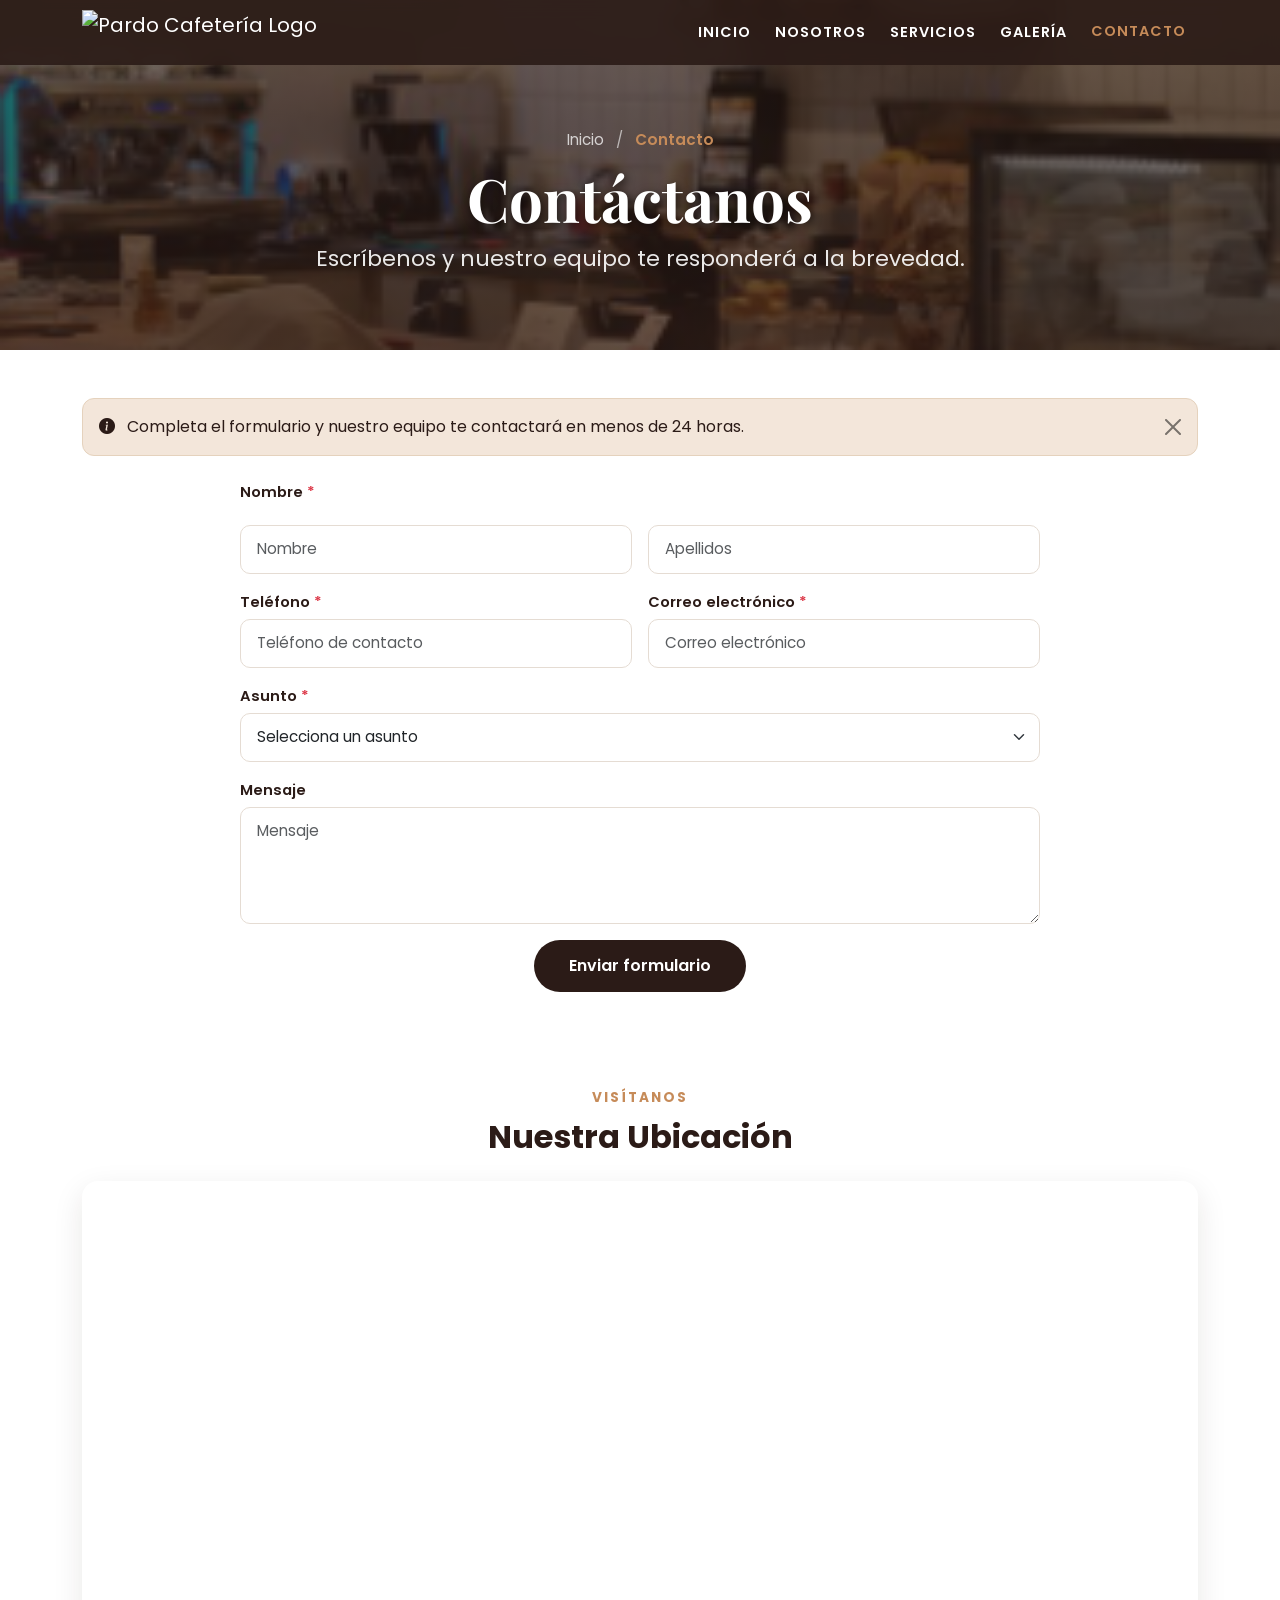
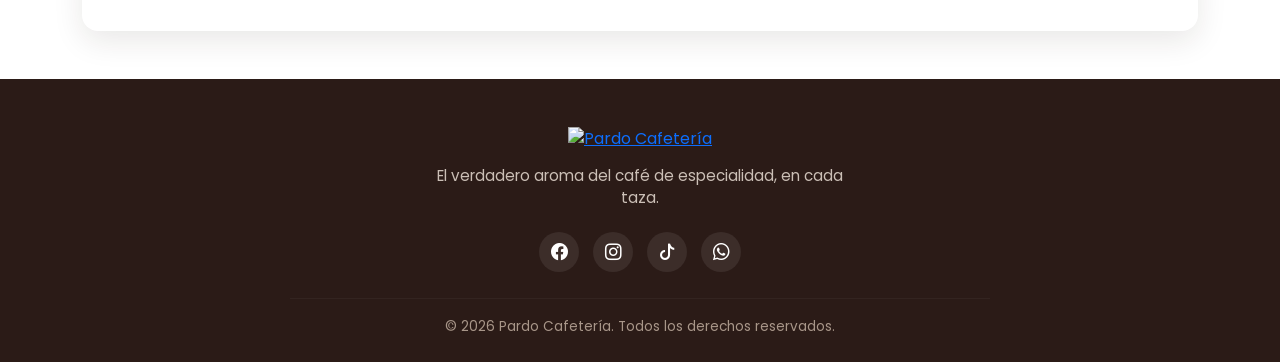
==== contacto.html @ a7fa4134 "Add files via upload" ====
<!DOCTYPE html>
<html lang="es">

<head>
    <meta charset="UTF-8">
    <meta name="viewport" content="width=device-width, initial-scale=1.0">
    <title>Contacto</title>

    <link href="https://cdn.jsdelivr.net/npm/bootstrap@5.3.3/dist/css/bootstrap.min.css" rel="stylesheet">
    <link rel="stylesheet" href="https://cdn.jsdelivr.net/npm/bootstrap-icons@1.11.3/font/bootstrap-icons.min.css">
    <link
        href="https://fonts.googleapis.com/css2?family=Playfair+Display:wght@700&family=Poppins:wght@300;400;600&display=swap"
        rel="stylesheet">
    <link rel="stylesheet" href="style.css">
</head>

<body>

    <!-- 1. ENCABEZADO Y NAVEGACIÓN -->
    <header>
        <nav class="navbar navbar-expand-lg navbar-dark fixed-top pardo-navbar">
            <div class="container">
                <a class="navbar-brand d-flex align-items-center" href="index.html">
                    <img src="Img1.png" alt="Pardo Cafetería Logo" class="logo-img me-2">
                </a>

                <button class="navbar-toggler" type="button" data-bs-toggle="collapse" data-bs-target="#navbarNav">
                    <span class="navbar-toggler-icon"></span>
                </button>

                <div class="collapse navbar-collapse justify-content-end" id="navbarNav">
                    <ul class="navbar-nav align-items-center">
                        <li class="nav-item">
                            <a class="nav-link" href="index.html">INICIO</a>
                        </li>
                        <li class="nav-item">
                            <a class="nav-link" href="nosotros.html">NOSOTROS</a>
                        </li>
                        <li class="nav-item">
                            <a class="nav-link" href="servicios.html">SERVICIOS</a>
                        </li>
                        <li class="nav-item">
                            <a class="nav-link" href="galeria.html">GALERÍA</a>
                        </li>
                        <li class="nav-item">
                            <a class="nav-link active" href="contacto.html">CONTACTO</a>
                        </li>
                    </ul>
                </div>
            </div>
        </nav>
    </header>

    <main>

        <!-- MINI-HERO: CONTACTO -->
        <section class="page-hero" style="background-image: url('contacto.png');">
            <div class="page-hero-overlay"></div>
            <div class="page-hero-content">
                <p class="page-hero-breadcrumb">
                    <a href="index.html">Inicio</a>
                    <span class="separador">/</span>
                    <span class="actual">Contacto</span>
                </p>
                <h1 class="page-hero-title">Contáctanos</h1>
                <p class="page-hero-subtitle">
                    Escríbenos y nuestro equipo te responderá a la brevedad.
                </p>
            </div>
        </section>

        <!-- FORMULARIO DE CONTACTO -->
        <section class="contacto-section py-5">
            <div class="container">

                <!-- ALERT INFORMATIVO -->
                <div class="alert alert-dismissible contacto-alert-info mb-4" role="alert">
                    <i class="bi bi-info-circle-fill me-2"></i>
                    Completa el formulario y nuestro equipo te contactará en menos de 24 horas.
                    <button type="button" class="btn-close" data-bs-dismiss="alert" aria-label="Cerrar"></button>
                </div>

                <form class="contacto-form" id="formContacto">
                    <div class="row g-3">

                        <div class="col-12">
                            <label class="form-label">Nombre <span class="text-danger">*</span></label>
                        </div>
                        <div class="col-md-6">
                            <input type="text" class="form-control contacto-input" placeholder="Nombre" required>
                        </div>
                        <div class="col-md-6">
                            <input type="text" class="form-control contacto-input" placeholder="Apellidos">
                        </div>

                        <div class="col-md-6">
                            <label class="form-label">Teléfono <span class="text-danger">*</span></label>
                            <input type="tel" class="form-control contacto-input" placeholder="Teléfono de contacto" required>
                        </div>

                        <div class="col-md-6">
                            <label class="form-label">Correo electrónico <span class="text-danger">*</span></label>
                            <input type="email" class="form-control contacto-input" placeholder="Correo electrónico" required>
                        </div>

                        <div class="col-12">
                            <label class="form-label">Asunto <span class="text-danger">*</span></label>
                            <select class="form-select contacto-input" required>
                                <option value="" selected disabled>Selecciona un asunto</option>
                                <option>Consulta general</option>
                                <option>Reservas y eventos</option>
                                <option>Cursos de barismo</option>
                                <option>Trabaja con nosotros</option>
                                <option>Otro</option>
                            </select>
                        </div>

                        <div class="col-12">
                            <label class="form-label">Mensaje</label>
                            <textarea class="form-control contacto-input" rows="4" placeholder="Mensaje"></textarea>
                        </div>

                        <div class="col-12 mt-3 text-center">
                            <button type="submit" class="btn contacto-submit-btn" id="btnEnviarForm">
                                <span id="btnEnviarTexto">Enviar formulario</span>
                                <span class="spinner-border spinner-border-sm ms-2 d-none" id="btnEnviarSpinner" role="status" aria-hidden="true"></span>
                            </button>
                        </div>

                    </div>
                </form>

            </div>
        </section>

        <!-- TOAST DE CONFIRMACIÓN -->
        <div class="toast-container position-fixed bottom-0 end-0 p-3" style="z-index: 1100;">
            <div id="toastContacto" class="toast align-items-center text-white contacto-toast border-0" role="alert" aria-live="assertive" aria-atomic="true">
                <div class="d-flex">
                    <div class="toast-body">
                        <i class="bi bi-check-circle-fill me-2"></i>
                        ¡Mensaje enviado! Te responderemos pronto.
                    </div>
                    <button type="button" class="btn-close btn-close-white me-2 m-auto" data-bs-dismiss="toast" aria-label="Cerrar"></button>
                </div>
            </div>
        </div>


        <!-- MAPA / UBICACIÓN -->
        <section class="mapa-section py-5">
            <div class="container text-center mb-4">
                <p class="equipo-eyebrow">VISÍTANOS</p>
                <h2 class="equipo-titulo">Nuestra Ubicación</h2>
            </div>

            <div class="container">
                <div class="mapa-wrap">
                    <iframe src="https://www.google.com/maps?q=Av.+Principal+123,+Ciudad&output=embed" width="100%"
                        height="450" style="border:0;" allowfullscreen="" loading="lazy"
                        referrerpolicy="no-referrer-when-downgrade">
                    </iframe>
                </div>
            </div>
        </section>





    </main>

    <!-- 3. PIE DE PÁGINA (FOOTER) -->
    <footer class="pardo-footer pt-5 pb-4">
        <div class="container text-center">
            <a href="index.html" class="footer-logo-link">
                <img src="Img1.png" alt="Pardo Cafetería" class="footer-logo-img">
            </a>

            <p class="footer-tagline">El verdadero aroma del café de especialidad, en cada taza.</p>

            <div class="footer-social">
                <a href="#" aria-label="Facebook"><i class="bi bi-facebook"></i></a>
                <a href="#" aria-label="Instagram"><i class="bi bi-instagram"></i></a>
                <a href="#" aria-label="TikTok"><i class="bi bi-tiktok"></i></a>
                <a href="#" aria-label="WhatsApp"><i class="bi bi-whatsapp"></i></a>
            </div>

            <hr class="footer-divider">

            <p class="footer-copy mb-0">&copy; 2026 Pardo Cafetería. Todos los derechos reservados.</p>
        </div>
    </footer>

    <!-- BOTÓN  -->
    <button type="button" id="btnSubirArriba" aria-label="Subir arriba">
        <i class="bi bi-arrow-up"></i>
    </button>

    <script src="https://code.jquery.com/jquery-3.7.1.min.js"></script>
    <script src="https://cdn.jsdelivr.net/npm/bootstrap@5.3.3/dist/js/bootstrap.bundle.min.js"></script>
    <script src="script.js"></script>
</body>

</html>
---- style.css ----
/* 
   1. VARIABLES DE COLOR Y FUENTES 
 */
:root {
    --pardo-oscuro: #2b1b17;       /* Tono café tostado oscuro */
    --pardo-marron: #5c3a21;       /* Tono café intermedio */
    --pardo-claro: #c68b59;        /* Tono caramelo / marrón claro */
    --pardo-hover: #a06d42;        /* Tono café al pasar el mouse */
    --pardo-crema: #fdfaf6;        /* Fondo crema suave */
    --fuente-titulo: 'Playfair Display', serif;
    --fuente-cuerpo: 'Poppins', sans-serif;
}

/* Estilos Generales */
body {
    font-family: var(--fuente-cuerpo);
    background-color: var(--pardo-crema);
    color: #333333;
}

/* 
   2. BARRA DE NAVEGACIÓN (NAVBAR)
 */
.pardo-navbar {
    background-color: rgba(43, 27, 23, 0.9) !important;
    backdrop-filter: blur(8px);
    transition: all 0.3s ease;
    box-shadow: 0 2px 10px rgba(0, 0, 0, 0.3);
    padding: 5px 0;
}

.logo-img {
    height: 45px;
    width: auto;
    object-fit: contain;
    transition: transform 0.3s ease;
}

.logo-img:hover {
    transform: scale(1.05);
}

.navbar-dark .navbar-nav .nav-link {
    color: #ffffff;
    font-weight: 600;
    font-size: 0.9rem;
    letter-spacing: 1px;
    padding: 5px 12px;
    transition: all 0.3s ease;
}

.navbar-dark .navbar-nav .nav-link:hover,
.navbar-dark .navbar-nav .nav-link.active {
    color: var(--pardo-claro) !important;
    transform: translateY(-1px);
}

.navbar {
    border-bottom: none !important;
    box-shadow: none !important;
}

/* 
   3. SECCIÓN CARRUSEL (HERO)
 */
.hero-slide {
    min-height: clamp(560px, 75vh, 680px);
    background-size: cover;
    background-position: center;
    position: relative;
    padding-top: 0;
    margin-top: 0;
}

.hero-overlay {
    position: absolute;
    top: 0;
    left: 0;
    width: 100%;
    height: 100%;
    background: linear-gradient(135deg, rgba(0, 0, 0, 0.75) 0%, rgba(43, 27, 23, 0.55) 100%);
    z-index: 1;
}

.hero-slide .container {
    z-index: 2;
    align-items: center !important;
    align-items: safe center !important;
    padding-top: 190px;
    padding-bottom: 40px;
}

.hero-title {
    font-family: var(--fuente-titulo);
    text-shadow: 2px 2px 8px rgba(0, 0, 0, 0.8);
    animation: fadeInDown 1s ease-in-out;
    font-size: clamp(2.3rem, 5vw, 4rem) !important;
    line-height: 1.15;
    margin-bottom: 0.75rem;
}

.hero-subtitle {
    font-weight: 300;
    text-shadow: 1px 1px 5px rgba(0, 0, 0, 0.8);
    font-size: 1.05rem;
    max-width: 600px;
}

.text-pardo-highlight {
    color: var(--pardo-claro);
}

.carousel {
    margin-top: 0;
}

.carousel-indicators [data-bs-target] {
    width: 35px;
    height: 4px;
    border-radius: 2px;
    background-color: rgba(255, 255, 255, 0.5);
    border: none;
    transition: all 0.3s ease;
}

.carousel-indicators .active {
    background-color: var(--pardo-claro);
    width: 50px;
}

.carousel-control-prev-icon,
.carousel-control-next-icon {
    filter: drop-shadow(0px 0px 3px rgba(0,0,0,0.8));
}

/* 
   4. BOTONES PERSONALIZADOS
 */
.btn-pardo-primary {
    background-color: var(--pardo-claro);
    color: #ffffff;
    border: 2px solid var(--pardo-claro);
    font-weight: 600;
    border-radius: 30px;
    padding: 12px 32px;
    transition: all 0.3s ease;
    box-shadow: 0 4px 15px rgba(198, 139, 89, 0.3);
}

.btn-pardo-primary:hover {
    background-color: var(--pardo-hover);
    border-color: var(--pardo-hover);
    color: #ffffff;
    transform: translateY(-3px);
    box-shadow: 0 6px 20px rgba(198, 139, 89, 0.5);
}

.btn-pardo-secondary {
    background-color: transparent;
    color: #ffffff;
    border: 2px solid var(--pardo-claro);
    font-weight: 600;
    border-radius: 30px;
    padding: 12px 32px;
    transition: all 0.3s ease;
}

.btn-pardo-secondary:hover {
    background-color: var(--pardo-claro);
    color: #ffffff;
    transform: translateY(-3px);
}

/* 
   5. PIE DE PÁGINA (FOOTER)
 */
footer {
    background-color: var(--pardo-oscuro) !important;
}

footer a {
    transition: color 0.3s ease;
}

footer a:hover {
    color: var(--pardo-claro) !important;
}

/*   6. ANIMACIONES CSS 
 */
@keyframes fadeInDown {
    from {
        opacity: 0;
        transform: translateY(-30px);
    }
    to {
        opacity: 1;
        transform: translateY(0);
    }
}

/* 
   7. ADAPTACIÓN RESPONSIVA 
 */
@media (max-width: 768px) {
    .hero-title {
        font-size: 2.2rem !important;
    }

    .hero-subtitle {
        font-size: 1rem !important;
    }

    .btn-pardo-primary,
    .btn-pardo-secondary {
        width: 100%;
        text-align: center;
    }
}

/* 
   8. SECCIÓN DE ESTADÍSTICAS
 */
.stats-section {
    background-color: var(--pardo-crema);
}

.stat-icon {
    font-size: 2.5rem;
    color: var(--pardo-claro);
    margin-bottom: 12px;
    display: block;
}

.stat-number {
    font-family: var(--fuente-titulo);
    font-weight: 700;
    color: var(--pardo-oscuro);
    font-size: 2.2rem;
    margin-bottom: 4px;
}

.stat-label {
    color: #555;
    font-size: 0.95rem;
    margin-bottom: 0;
}

/* 
   9. SECCIÓN "DEL GRANO A TU TAZA"
 */
.grano-titulo {
    font-family: var(--fuente-titulo);
    font-weight: 700;
    color: var(--pardo-oscuro);
    font-size: 2.2rem;
}

.grano-subtitulo {
    color: #666;
    max-width: 500px;
    margin: 0 auto;
}

.grano-card {
    position: relative;
    overflow: hidden;
    border-radius: 16px;
    aspect-ratio: 1 / 1;
    cursor: pointer;
}

.grano-card img {
    width: 100%;
    height: 100%;
    object-fit: cover;
    transition: transform 0.4s ease;
}

.grano-card:hover img {
    transform: scale(1.08);
}

.grano-overlay {
    position: absolute;
    inset: 0;
    background: linear-gradient(180deg, rgba(43,27,23,0.15) 0%, rgba(43,27,23,0.85) 100%);
    display: flex;
    flex-direction: column;
    align-items: center;
    justify-content: center;
    gap: 14px;
    opacity: 0;
    transition: opacity 0.35s ease;
    text-align: center;
    padding: 15px;
}

.grano-card:hover .grano-overlay {
    opacity: 1;
}

.grano-nombre {
    color: #ffffff;
    font-weight: 700;
    letter-spacing: 1px;
    font-size: 1.1rem;
    margin: 0;
}

.btn-grano-cta {
    background-color: var(--pardo-crema);
    color: var(--pardo-oscuro);
    border: none;
    border-radius: 30px;
    padding: 8px 20px;
    font-weight: 600;
    font-size: 0.85rem;
    letter-spacing: 0.5px;
    transition: all 0.3s ease;
}

.btn-grano-cta:hover {
    background-color: var(--pardo-claro);
    color: #ffffff;
}

/* 
   10. SECCIÓN 
 */
.video-placeholder {
    background-color: #1a1a1a;
    border-radius: 16px;
    aspect-ratio: 16 / 9;
    position: relative;
    display: flex;
    align-items: center;
    gap: 20px;
    padding: 30px;
    color: #ffffff;
}

.video-placeholder-icon {
    flex-shrink: 0;
    width: 55px;
    height: 55px;
    border: 2px solid #888;
    border-radius: 50%;
    display: flex;
    align-items: center;
    justify-content: center;
    font-size: 1.6rem;
    color: #ccc;
}

.video-placeholder-link {
    color: #ffffff;
    font-weight: 700;
    font-size: 1.2rem;
    text-decoration: underline;
}

.video-placeholder-error {
    color: #ddd;
    margin: 10px 0 2px;
    font-size: 0.95rem;
}

.video-placeholder-desc {
    color: #bbb;
    font-size: 0.9rem;
    margin: 0;
}

.video-play-btn {
    position: absolute;
    bottom: 15px;
    right: 15px;
    background-color: rgba(255,255,255,0.15);
    border: none;
    border-radius: 8px;
    width: 40px;
    height: 40px;
    color: #ccc;
    font-size: 1.2rem;
    display: flex;
    align-items: center;
    justify-content: center;
}

@media (max-width: 767px) {
    .video-placeholder {
        flex-direction: column;
        text-align: center;
        padding: 20px;
    }
}

/* 
   11. MINI-HERO 
 */
.page-hero {
    position: relative;
    min-height: 350px;
    background-size: cover;
    background-position: center;
    display: flex;
    align-items: center;
    justify-content: center;
    text-align: center;
    color: #ffffff;
}

.page-hero-overlay {
    position: absolute;
    inset: 0;
    background: linear-gradient(180deg, rgba(43,27,23,0.55) 0%, rgba(43,27,23,0.75) 100%);
}

.page-hero-content {
    position: relative;
    z-index: 2;
    padding-top: 70px;
}

.page-hero-breadcrumb {
    font-size: 0.95rem;
    margin-bottom: 10px;
}

.page-hero-breadcrumb a {
    color: #ffffff;
    text-decoration: none;
    opacity: 0.75;
}

.page-hero-breadcrumb a:hover {
    opacity: 1;
    color: var(--pardo-claro);
}

.page-hero-breadcrumb .separador {
    margin: 0 8px;
    opacity: 0.6;
}

.page-hero-breadcrumb .actual {
    color: var(--pardo-claro);
    font-weight: 600;
}

.page-hero-title {
    font-family: var(--fuente-titulo);
    font-weight: 700;
    font-size: 60px;
    text-shadow: 2px 2px 8px rgba(0,0,0,0.6);
}

.page-hero-subtitle {
    font-size: 22px;
    opacity: 0.9;
}

/* NOSOTROS */

.about {
    display: flex;
    align-items: center;
    justify-content: space-between;
    margin-top: 95px;
    gap: 50px;
    max-width: 1200px;
    margin: 100px auto;
    padding: 0 40px;
}

.about-container {
    display: flex;
    align-items: center;
    gap: 50px;
}

.about-img {
    flex: 1;
}
.about-img img {
    width: 100%;
    max-width: 900px;
    border-radius: 10px;
}

.about-text {
    max-width: 600px;
    flex: 1;
}

.about-subtitle {
    color: #6b3e2e;
    font-weight: bold;
    letter-spacing: 2px;
}

.about-title {
    font-size: 45px;
    margin: 10px 0 20px;
}

.about-text p {
    color: #555;
    line-height: 1.7;
    margin-bottom: 15px;
}

/* 
   12. MISIÓN Y VISIÓN
 */
.mv-section {
    display: flex;
    flex-wrap: wrap;
    min-height: 500px;
}

.mv-text {
    flex: 1 1 50%;
    background-color: var(--pardo-marron);
    color: #ffffff;
    display: flex;
    flex-direction: column;
    justify-content: center;
    gap: 40px;
    padding: 60px 80px;
}

.mv-titulo {
    font-family: var(--fuente-titulo);
    font-weight: 700;
    font-size: 2.2rem;
    margin-bottom: 15px;
    position: relative;
    padding-bottom: 15px;
}

.mv-titulo::after {
    content: "";
    position: absolute;
    bottom: 0;
    left: 0;
    width: 60px;
    height: 3px;
    background-color: var(--pardo-claro);
}

.mv-parrafo {
    font-weight: 300;
    line-height: 1.8;
    opacity: 0.9;
    margin-bottom: 0;
}

.mv-img {
    flex: 1 1 50%;
    min-height: 400px;
}

.mv-img img {
    width: 100%;
    height: 100%;
    object-fit: cover;
    display: block;
}

@media (max-width: 768px) {
    .mv-text {
        padding: 50px 30px;
    }

    .mv-titulo {
        font-size: 1.8rem;
    }
}

/* 
   13. NUESTRO EQUIPO
 */
.equipo-eyebrow {
    color: var(--pardo-claro);
    font-weight: 700;
    letter-spacing: 2px;
    font-size: 0.85rem;
    margin-bottom: 10px;
}

.equipo-titulo {
    color: var(--pardo-oscuro);
    font-weight: 700;
    font-size: 2rem;
    max-width: 650px;
    margin: 0 auto;
}

.equipo-card {
    background-color: #ffffff;
    border-radius: 18px;
    box-shadow: 0 4px 20px rgba(43, 27, 23, 0.08);
    padding: 35px 20px 25px;
    text-align: center;
    height: 100%;
    transition: transform 0.3s ease, box-shadow 0.3s ease;
}

.equipo-card:hover {
    transform: translateY(-6px);
    box-shadow: 0 10px 25px rgba(43, 27, 23, 0.15);
}

.equipo-foto {
    width: 140px;
    height: 140px;
    margin: 0 auto 20px;
    border-radius: 50%;
    overflow: hidden;
}

.equipo-foto img {
    width: 100%;
    height: 100%;
    object-fit: cover;
}

.equipo-nombre {
    font-weight: 700;
    color: var(--pardo-oscuro);
    margin-bottom: 2px;
}

.equipo-cargo {
    color: #777;
    font-size: 0.92rem;
    margin-bottom: 18px;
}

.equipo-info-btn {
    width: 34px;
    height: 34px;
    border-radius: 50%;
    border: 1.5px solid var(--pardo-claro);
    background-color: transparent;
    color: var(--pardo-claro);
    font-style: italic;
    font-weight: 700;
    display: inline-flex;
    align-items: center;
    justify-content: center;
    transition: all 0.3s ease;
}

.equipo-info-btn:hover {
    background-color: var(--pardo-claro);
    color: #ffffff;
}

/* 
   14. POPOVER "ESPECIALIDAD" (Equipo)
 */
.equipo-info-wrap {
    position: relative;
    display: inline-block;
}

.equipo-popover {
    position: absolute;
    bottom: calc(100% + 12px);
    left: 50%;
    transform: translateX(-50%) translateY(8px);
    width: 240px;
    background-color: #ffffff;
    border-radius: 10px;
    box-shadow: 0 8px 25px rgba(43, 27, 23, 0.2);
    text-align: left;
    opacity: 0;
    visibility: hidden;
    pointer-events: none;
    transition: all 0.25s ease;
    z-index: 10;
    overflow: hidden;
}

.equipo-info-wrap:hover .equipo-popover {
    opacity: 1;
    visibility: visible;
    transform: translateX(-50%) translateY(0);
}

.equipo-popover-titulo {
    background-color: #f0ebe6;
    color: var(--pardo-oscuro);
    font-weight: 700;
    font-size: 0.9rem;
    padding: 10px 16px;
    margin: 0;
}

.equipo-popover-texto {
    color: #555;
    font-size: 0.88rem;
    line-height: 1.5;
    padding: 12px 16px;
    margin: 0;
}

.equipo-popover::after {
    content: "";
    position: absolute;
    top: 100%;
    left: 50%;
    transform: translateX(-50%);
    border: 7px solid transparent;
    border-top-color: #ffffff;
}

/* 
   15. ANIMACIONES AL HACER SCROLL (Reveal)
 */
.reveal {
    opacity: 0;
    transform: translateY(40px);
    transition: opacity 0.8s ease, transform 0.8s ease;
}

.reveal.reveal-visible {
    opacity: 1;
    transform: translateY(0);
}

.reveal-delay-1 { transition-delay: 0.1s; }
.reveal-delay-2 { transition-delay: 0.25s; }
.reveal-delay-3 { transition-delay: 0.4s; }
.reveal-delay-4 { transition-delay: 0.55s; }

/* 
   16. FOOTER Y BOTÓN SUBIR ARRIBA
 */
.pardo-footer {
    background-color: var(--pardo-oscuro);
    color: #ffffff;
}

.footer-logo-img {
    height: 55px;
    width: auto;
    object-fit: contain;
    margin-bottom: 14px;
}

.footer-tagline {
    color: #cbbfb6;
    font-size: 0.95rem;
    max-width: 420px;
    margin: 0 auto 22px;
}

.footer-social {
    display: flex;
    justify-content: center;
    gap: 14px;
    margin-bottom: 26px;
}

.footer-social a {
    width: 40px;
    height: 40px;
    border-radius: 50%;
    background-color: rgba(255, 255, 255, 0.08);
    color: #ffffff;
    display: flex;
    align-items: center;
    justify-content: center;
    font-size: 1.05rem;
    transition: all 0.3s ease;
}

.footer-social a:hover {
    background-color: var(--pardo-claro);
    transform: translateY(-3px);
}

.footer-divider {
    border-color: rgba(255, 255, 255, 0.15);
    max-width: 700px;
    margin: 0 auto 18px;
}

.footer-copy {
    color: #a89689;
    font-size: 0.85rem;
}

#btnSubirArriba {
    position: fixed;
    bottom: 30px;
    right: 30px;
    width: 48px;
    height: 48px;
    border-radius: 50%;
    border: none;
    background-color: var(--pardo-claro);
    color: #ffffff;
    font-size: 1.2rem;
    display: flex;
    align-items: center;
    justify-content: center;
    box-shadow: 0 4px 15px rgba(43, 27, 23, 0.35);
    opacity: 0;
    visibility: hidden;
    transform: translateY(15px);
    transition: all 0.3s ease;
    z-index: 999;
}

#btnSubirArriba.visible {
    opacity: 1;
    visibility: visible;
    transform: translateY(0);
}

#btnSubirArriba:hover {
    background-color: var(--pardo-hover);
    transform: translateY(-3px);
}

/* 
   17. SECCIÓN SERVICIOS (Carrusel)
 */
.servicios-section {
    background-color: var(--pardo-crema);
}

.servicios-carousel {
    position: relative;
    padding: 0 50px;
}

.servicios-card {
    background-color: #ffffff;
    border-radius: 20px;
    overflow: hidden;
    display: flex;
    flex-wrap: wrap;
    box-shadow: 0 10px 35px rgba(43, 27, 23, 0.1);
}

.servicios-img {
    flex: 1 1 45%;
    min-height: 380px;
}

.servicios-img img {
    width: 100%;
    height: 100%;
    object-fit: cover;
    display: block;
}

.servicios-content {
    flex: 1 1 55%;
    padding: 45px 50px;
    display: flex;
    flex-direction: column;
    justify-content: center;
}

.servicios-icon-circle {
    width: 60px;
    height: 60px;
    border-radius: 50%;
    background-color: #f3e6da;
    color: var(--pardo-claro);
    font-size: 1.6rem;
    display: flex;
    align-items: center;
    justify-content: center;
    margin-bottom: 18px;
}

.servicios-titulo {
    font-family: var(--fuente-titulo);
    font-weight: 700;
    color: var(--pardo-oscuro);
    font-size: 1.8rem;
    margin-bottom: 14px;
}

.servicios-desc {
    color: #666;
    line-height: 1.7;
    margin-bottom: 20px;
}

.servicios-lista {
    list-style: none;
    padding: 0;
    margin-bottom: 28px;
    display: grid;
    grid-template-columns: 1fr 1fr;
    gap: 10px 20px;
}

.servicios-lista li {
    color: #444;
    font-size: 0.92rem;
    display: flex;
    align-items: center;
    gap: 8px;
}

.servicios-lista i {
    color: var(--pardo-claro);
    font-size: 1rem;
}

.servicios-btn {
    display: inline-flex;
    align-items: center;
    gap: 10px;
    background-color: var(--pardo-oscuro);
    color: #ffffff;
    text-decoration: none;
    font-weight: 600;
    border-radius: 30px;
    padding: 12px 28px;
    width: fit-content;
    transition: all 0.3s ease;
}

.servicios-btn:hover {
    background-color: var(--pardo-hover);
    color: #ffffff;
    transform: translateX(4px);
}

.servicios-control {
    position: absolute;
    top: 50%;
    transform: translateY(-50%);
    width: 48px;
    height: 48px;
    border-radius: 50%;
    border: none;
    background-color: #ffffff;
    color: var(--pardo-oscuro);
    font-size: 1.2rem;
    display: flex;
    align-items: center;
    justify-content: center;
    box-shadow: 0 4px 15px rgba(43, 27, 23, 0.2);
    z-index: 5;
    transition: all 0.3s ease;
}

.servicios-control:hover {
    background-color: var(--pardo-claro);
    color: #ffffff;
}

.servicios-control-prev {
    left: 0;
}

.servicios-control-next {
    right: 0;
}

@media (max-width: 768px) {
    .servicios-carousel {
        padding: 0 15px;
    }

    .servicios-img {
        min-height: 250px;
    }

    .servicios-content {
        padding: 30px 25px;
    }

    .servicios-lista {
        grid-template-columns: 1fr;
    }

    .servicios-control {
        display: none;
    }
}

/* 
   18. TABLA DE SERVICIOS
 */
.tabla-servicios-section {
    background-color: var(--pardo-crema);
}

.tabla-servicios-wrap {
    background-color: #ffffff;
    border-radius: 16px;
    overflow: hidden;
    box-shadow: 0 10px 30px rgba(43, 27, 23, 0.08);
}

.tabla-servicios {
    width: 100%;
    border-collapse: collapse;
}

.tabla-servicios thead tr {
    background-color: var(--pardo-oscuro);
}

.tabla-servicios thead th {
    color: #ffffff;
    font-weight: 600;
    text-align: left;
    padding: 18px 24px;
    font-size: 0.95rem;
}

.tabla-servicios tbody tr {
    border-bottom: 1px solid #eee2d8;
    transition: background-color 0.25s ease;
}

.tabla-servicios tbody tr:last-child {
    border-bottom: none;
}

.tabla-servicios tbody tr:hover {
    background-color: var(--pardo-crema);
}

.tabla-servicios tbody td {
    padding: 18px 24px;
    color: #555;
    font-size: 0.95rem;
    vertical-align: middle;
}

.ts-servicio {
    font-weight: 700;
    color: var(--pardo-oscuro);
    white-space: nowrap;
}

.ts-servicio i {
    color: var(--pardo-claro);
    margin-right: 8px;
}

.tabla-servicios tbody td i {
    color: var(--pardo-claro);
    margin-right: 6px;
}

@media (max-width: 768px) {
    .tabla-servicios-wrap {
        overflow-x: auto;
    }

    .tabla-servicios {
        min-width: 650px;
    }
}

/* 
   19. PREGUNTAS FRECUENTES (FAQ)
 */
.faq-section {
    background-color: #ffffff;
}

.faq-wrap {
    max-width: 900px;
    margin: 0 auto;
}

.faq-item {
    border: none;
    border-bottom: 1px solid #eee2d8;
}

.faq-item:first-child {
    border-top: 1px solid #eee2d8;
}

.accordion-button {
    font-weight: 600;
    color: var(--pardo-oscuro);
    background-color: #ffffff;
    padding: 20px 10px;
    box-shadow: none !important;
}

.accordion-button:not(.collapsed) {
    background-color: #f3e6da;
    color: var(--pardo-oscuro);
}

.accordion-button::after {
    filter: sepia(60%) saturate(400%) hue-rotate(-10deg);
}

.accordion-body {
    color: #666;
    line-height: 1.7;
    padding: 5px 10px 22px;
}

/* 
   20. GALERÍA 
 */
.galeria-section {
    background-color: var(--pardo-crema);
}

.galeria-filtro-btn {
    background-color: transparent;
    border: 1.5px solid #d9c9bb;
    color: var(--pardo-oscuro);
    font-weight: 600;
    font-size: 0.9rem;
    border-radius: 30px;
    padding: 9px 22px;
    margin: 5px;
    transition: all 0.3s ease;
}

.galeria-filtro-btn:hover {
    border-color: var(--pardo-claro);
    color: var(--pardo-claro);
}

.galeria-filtro-btn.active {
    background-color: var(--pardo-claro);
    border-color: var(--pardo-claro);
    color: #ffffff;
}

.galeria-item {
    transition: opacity 0.3s ease, transform 0.3s ease;
}

.galeria-item.oculto {
    display: none;
}

.galeria-foto {
    border-radius: 14px;
    overflow: hidden;
    aspect-ratio: 4 / 3;
    cursor: pointer;
    position: relative;
}

.galeria-foto img {
    width: 100%;
    height: 100%;
    object-fit: cover;
    transition: transform 0.4s ease;
}

.galeria-foto:hover img {
    transform: scale(1.08);
}

.galeria-foto::after {
    content: "\F52A";
    font-family: "bootstrap-icons";
    position: absolute;
    top: 50%;
    left: 50%;
    transform: translate(-50%, -50%);
    color: #ffffff;
    font-size: 1.8rem;
    opacity: 0;
    transition: opacity 0.3s ease;
    text-shadow: 0 2px 8px rgba(0,0,0,0.5);
}

.galeria-foto:hover::after {
    opacity: 1;
}

.galeria-modal-content {
    background-color: #1a1a1a;
    border-radius: 16px;
    overflow: hidden;
    border: none;
    padding: 0;
}

.galeria-modal-img {
    width: 100%;
    max-height: 75vh;
    object-fit: contain;
    background-color: #000;
}

.galeria-modal-nombre {
    color: #ffffff;
    text-align: center;
    font-weight: 600;
    padding: 16px;
    margin: 0;
}

.galeria-modal-close {
    position: absolute;
    top: 12px;
    right: 12px;
    background-color: rgba(255,255,255,0.9);
    border-radius: 50%;
    z-index: 5;
    opacity: 1;
}

/* 
   21. FORMULARIO DE CONTACTO
 */
.contacto-section {
    background-color: #ffffff;
}

.contacto-titulo {
    font-family: var(--fuente-titulo);
    font-weight: 700;
    color: var(--pardo-oscuro);
    font-size: 2rem;
    line-height: 1.3;
    margin-bottom: 35px;
}

.contacto-info-item {
    display: flex;
    align-items: center;
    gap: 18px;
    margin-bottom: 28px;
}

.contacto-icon {
    width: 48px;
    height: 48px;
    border-radius: 50%;
    background-color: #f3e6da;
    color: var(--pardo-claro);
    font-size: 1.2rem;
    flex-shrink: 0;
    display: flex;
    align-items: center;
    justify-content: center;
}

.contacto-info-titulo {
    font-weight: 700;
    color: var(--pardo-oscuro);
    font-size: 1rem;
    margin-bottom: 2px;
}

.contacto-info-dato {
    color: var(--pardo-claro);
    text-decoration: none;
    font-size: 0.95rem;
}

.contacto-info-dato:hover {
    color: var(--pardo-hover);
}

p.contacto-info-dato {
    color: #666;
}

/* FORMULARIO */
.contacto-form {
    max-width: 800px;
    margin: 0 auto;
}

.contacto-form .form-label {
    font-weight: 600;
    color: var(--pardo-oscuro);
    font-size: 0.92rem;
    margin-bottom: 6px;
}

.contacto-input {
    border: 1.5px solid #e5dcd3;
    border-radius: 10px;
    padding: 12px 16px;
    font-size: 0.95rem;
    transition: all 0.3s ease;
}

.contacto-input:focus {
    border-color: var(--pardo-claro);
    box-shadow: 0 0 0 3px rgba(198, 139, 89, 0.15);
}

.contacto-submit-btn {
    background-color: var(--pardo-oscuro);
    color: #ffffff;
    font-weight: 600;
    border-radius: 30px;
    padding: 13px 34px;
    transition: all 0.3s ease;
}

.contacto-submit-btn:hover {
    background-color: var(--pardo-hover);
    color: #ffffff;
    transform: translateY(-2px);
}

@media (max-width: 991px) {
    .contacto-titulo {
        font-size: 1.6rem;
    }
}

/* 
   22. MAPA / UBICACIÓN
 */
.mapa-section {
    background-color: #ffffff;
}

.mapa-wrap {
    border-radius: 16px;
    overflow: hidden;
    box-shadow: 0 10px 30px rgba(43, 27, 23, 0.1);
    line-height: 0;
}

/* 
   23. ALERT, TOAST Y SPINNER (Contacto)
 */
.contacto-alert-info {
    background-color: #f3e6da;
    color: var(--pardo-oscuro);
    border: 1px solid #e5d2bd;
    border-radius: 12px;
}

.contacto-toast {
    background-color: var(--pardo-oscuro);
    border-radius: 12px;
}

.contacto-submit-btn {
    display: inline-flex;
    align-items: center;
}

.servicios-badge {
    background-color: var(--pardo-claro);
    font-size: 0.7rem;
    font-weight: 600;
    vertical-align: middle;
    margin-left: 8px;
    padding: 5px 10px;
    border-radius: 20px;
}
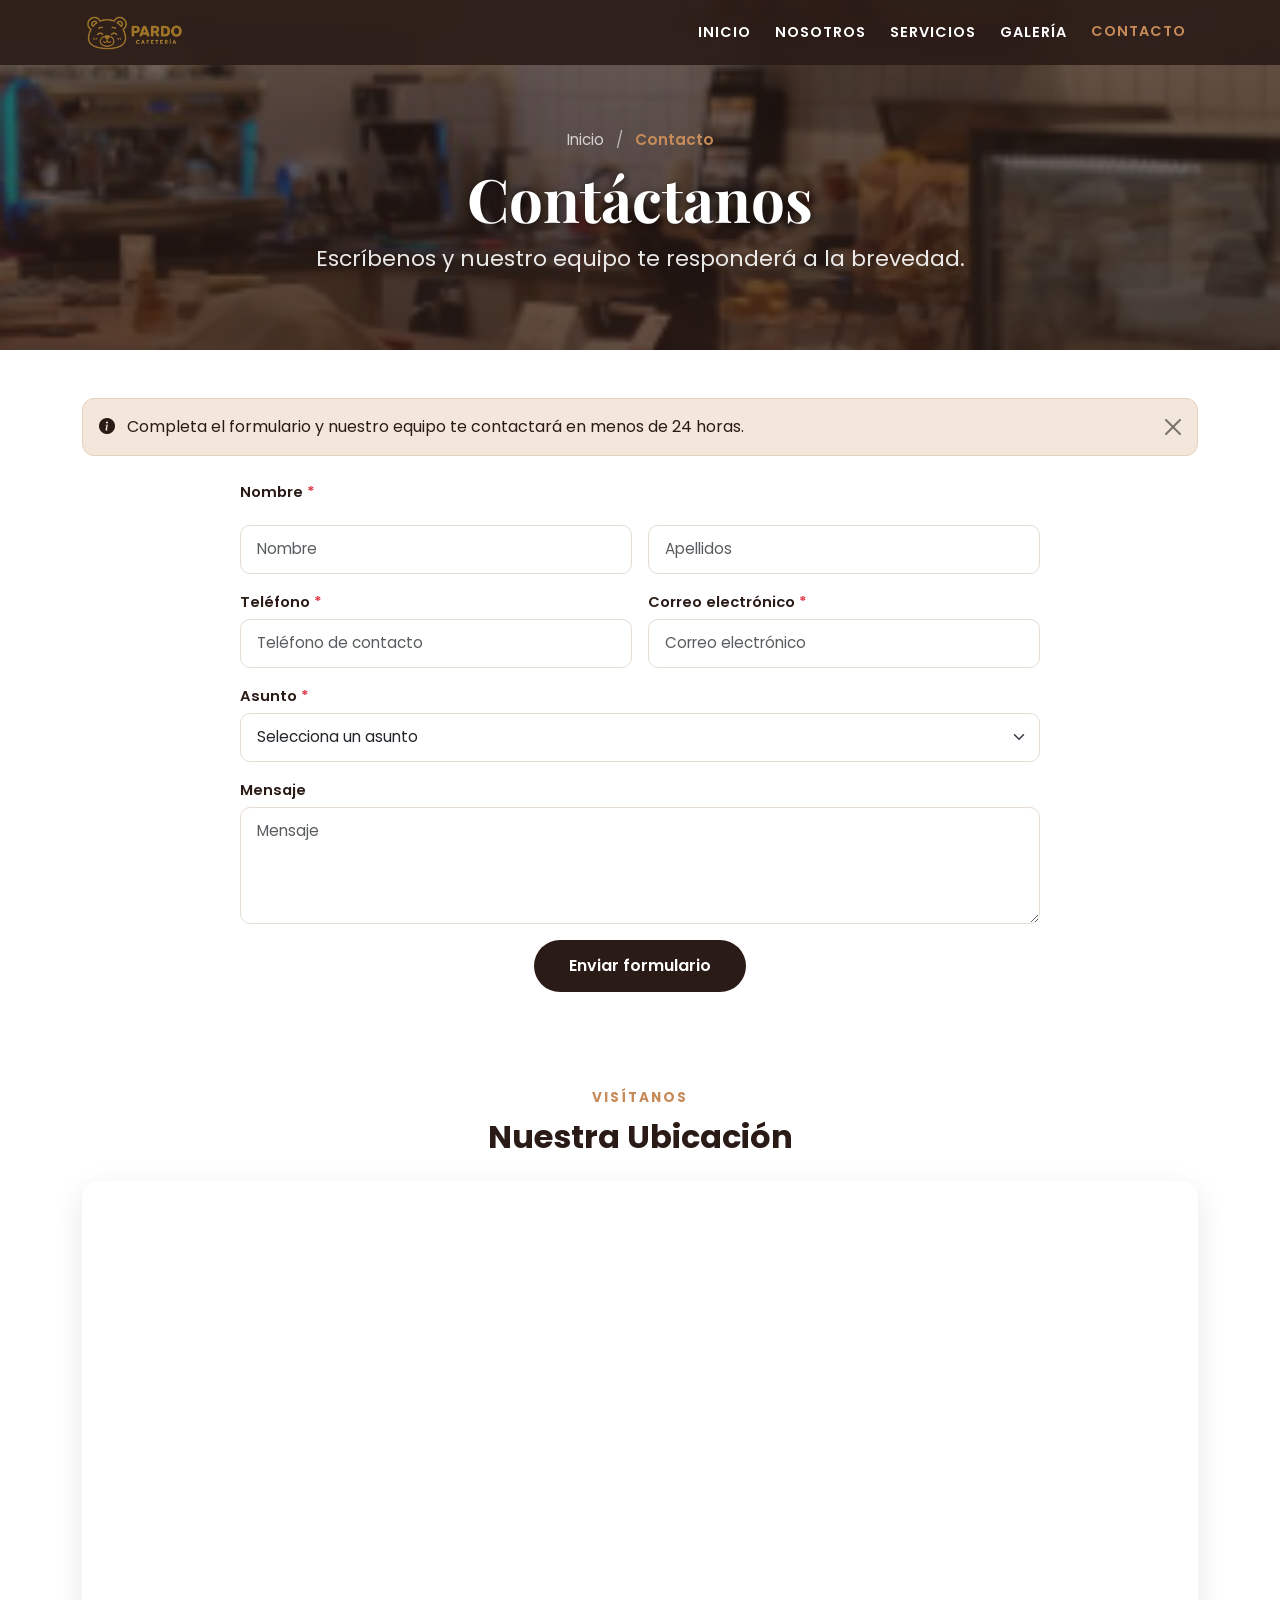
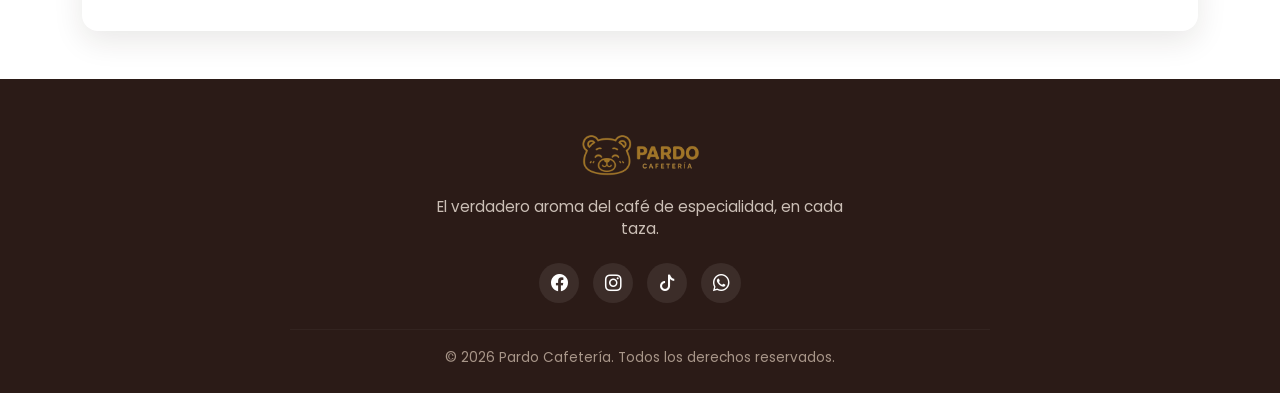
==== commit ca38f3a9: "Corregir nombres de imágenes a minúsculas" ====
--- a/contacto.html
+++ b/contacto.html
@@ -21,7 +21,7 @@
         <nav class="navbar navbar-expand-lg navbar-dark fixed-top pardo-navbar">
             <div class="container">
                 <a class="navbar-brand d-flex align-items-center" href="index.html">
-                    <img src="Img1.png" alt="Pardo Cafetería Logo" class="logo-img me-2">
+                    <img src="img1.png" alt="Pardo Cafetería Logo" class="logo-img me-2">
                 </a>
 
                 <button class="navbar-toggler" type="button" data-bs-toggle="collapse" data-bs-target="#navbarNav">
@@ -174,7 +174,7 @@
     <footer class="pardo-footer pt-5 pb-4">
         <div class="container text-center">
             <a href="index.html" class="footer-logo-link">
-                <img src="Img1.png" alt="Pardo Cafetería" class="footer-logo-img">
+                <img src="img1.png" alt="Pardo Cafetería" class="footer-logo-img">
             </a>
 
             <p class="footer-tagline">El verdadero aroma del café de especialidad, en cada taza.</p>
@@ -202,4 +202,4 @@
     <script src="script.js"></script>
 </body>
 
-</html>+</html>
